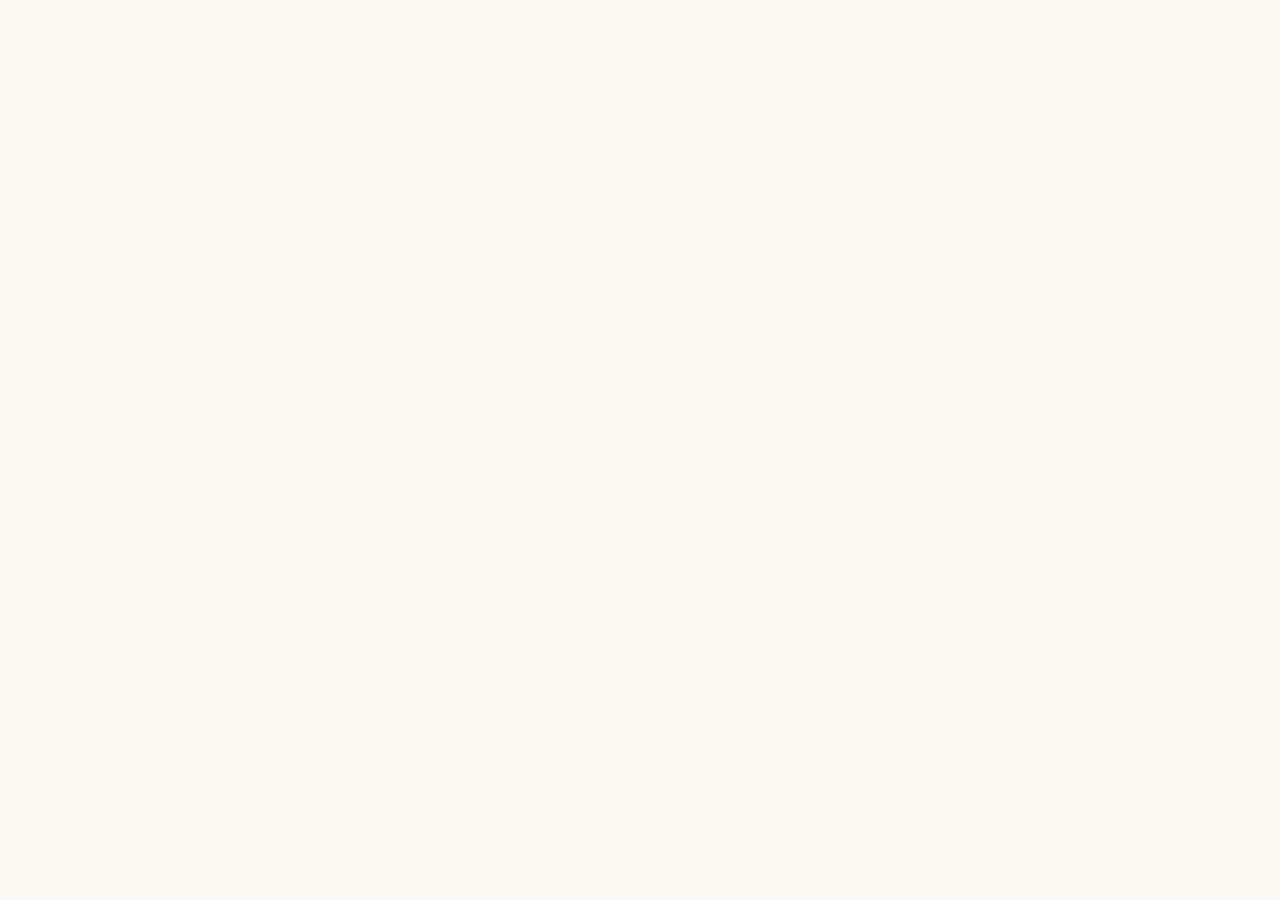
==== libros.html @ 9f0fb97b "primeros estilos" ====
<!DOCTYPE html>
<html lang="en">
<head>
    <meta charset="UTF-8">
    <meta name="viewport" content="width=device-width, initial-scale=1.0">
    <title>mis libros recomendados</title>
    <link rel="stylesheet" href="css/estilos.css">
</head>
<body>
    
</body>
</html>
---- css/estilos.css ----
body {
  font-family: Arial, sans-serif;
  background-color: #faf8f3;
  color: #263c59;
  margin: 0;
}

main {
  padding: 25px;
}

h2 {
  color: #263c59;
  font-size: 26px;
}
p{
    line-height:  1.5;
}
#cabecera{
    background-color: #263c59;
color:#faf8f3;
text-align: center;
padding:25px;
}
#cabecera h1 {
font-size: 36px;
margin:10px;
}
#cabecera p{
    font-style:italic;
}
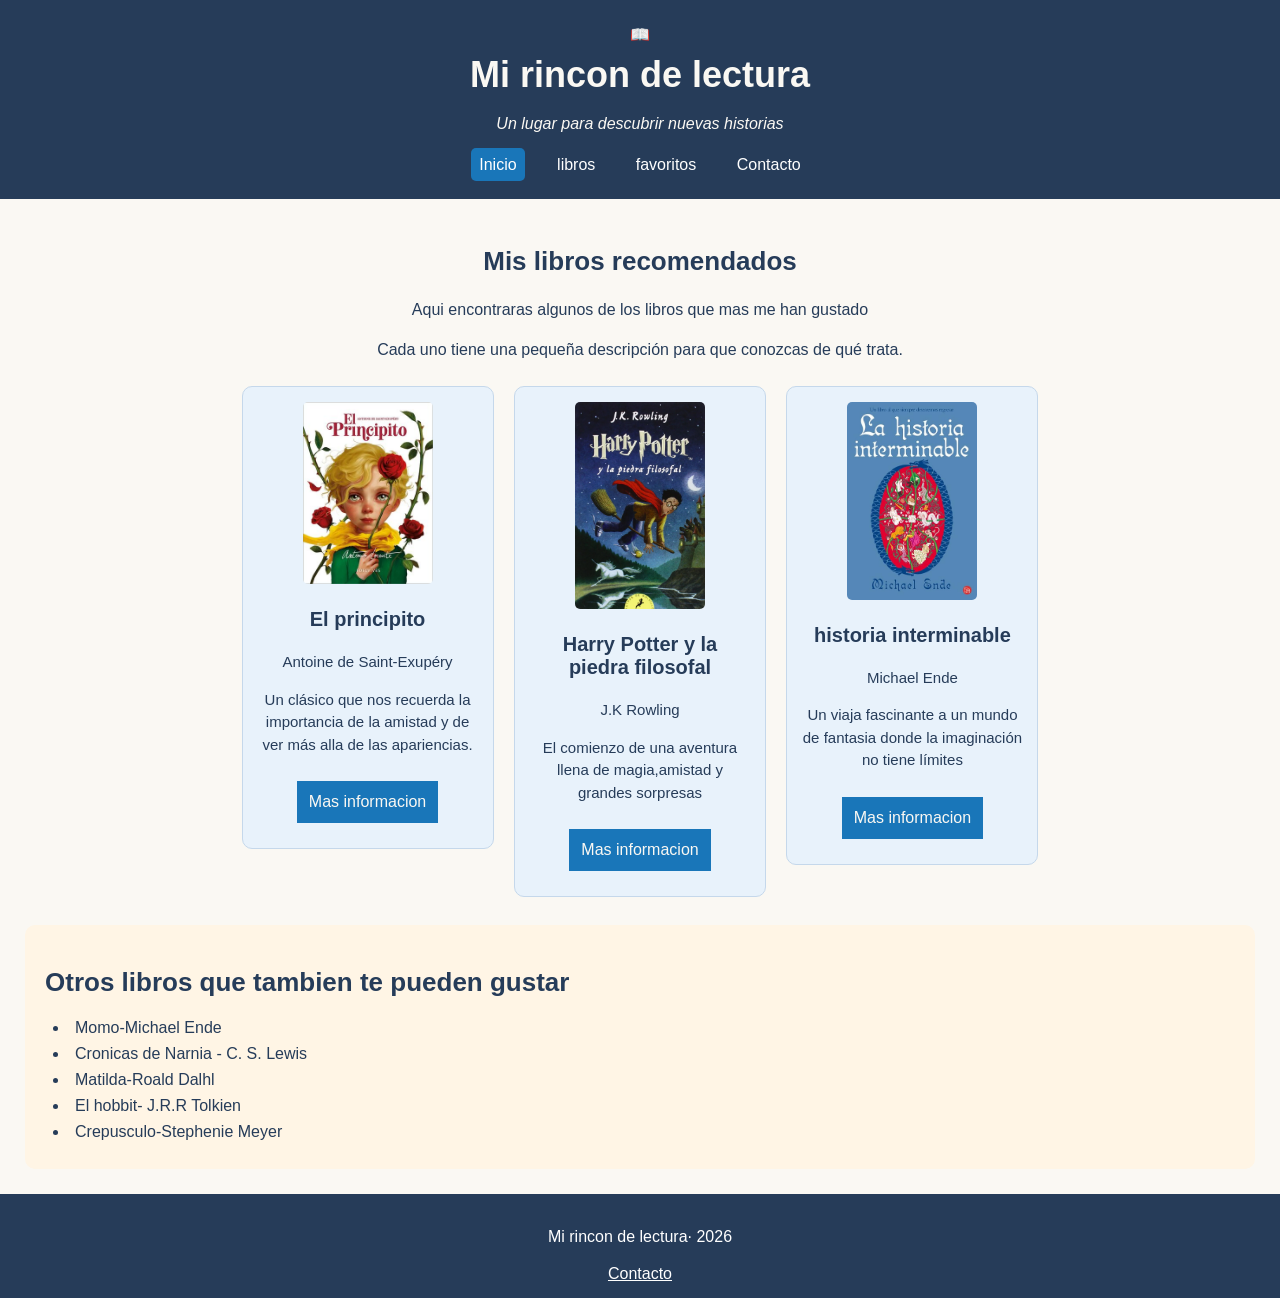
==== commit 6925ac2a: "pagina web de libros" ====
--- a/libros.html
+++ b/libros.html
@@ -1,12 +1,102 @@
 <!DOCTYPE html>
 <html lang="en">
+
 <head>
     <meta charset="UTF-8">
     <meta name="viewport" content="width=device-width, initial-scale=1.0">
     <title>mis libros recomendados</title>
     <link rel="stylesheet" href="css/estilos.css">
 </head>
+
 <body>
-    
+
+    <header id="cabecera">
+        <div class="identidad">
+            <span clas="icono-libro">📖</span>
+            <div>
+                <h1> Mi rincon de lectura </h1>
+                <p> Un lugar para descubrir nuevas historias </p>
+            </div>
+            <nav>
+                <a href="index.html" class="activo">Inicio</a>
+                <a href="libros.html">libros</a>
+                <a href="#index.html#generos">favoritos</a>
+                <a href="#contacto">Contacto</a>
+
+            </nav>
+    </header>
+    <main>
+        <section id="catalogo">
+            <h2> Mis libros recomendados</h2>
+            <p>
+                Aqui encontraras algunos de los libros que mas me han gustado
+            </p>
+            <p>
+                Cada uno tiene una pequeña descripción para que conozcas de qué trata.
+            </p>
+
+
+            <div class="tarjeta">
+                <img src="img/elprincipito.jpg" alt="portada de El principito" class="portada">
+                <h3>El principito</h3>
+                <p> Antoine de Saint-Exupéry</p>
+                <p>
+                    Un clásico que nos recuerda la importancia de la amistad y de ver más alla de las apariencias.
+                </p>
+                <a href="https://literatura.fandom.com/wiki/El_principito" class="boton">
+                    Mas informacion
+                </a>
+
+            </div>
+
+
+
+            <div class="tarjeta">
+                <img src="img/harrypotter.webp" alt="portada de Harry Potter" class="portada">
+                <h3>Harry Potter y la piedra filosofal</h3>
+                <p>J.K Rowling</p>
+                <p>
+                    El comienzo de una aventura llena de magia,amistad y grandes sorpresas
+                </p>
+                <a href="https://harrypotter.fandom.com/es/wiki/Harry_Potter_y_la_piedra_filosofal" class="boton">
+                    Mas informacion
+                </a>
+            </div>
+            
+            <div class="tarjeta">
+                <img src="img/historiainterminable.jpg" alt="portada de Historia interminable" class="portada">
+                <h3>historia interminable</h3>
+                <p>Michael Ende</p>
+                <p>
+                    Un viaja fascinante a un mundo de fantasia
+                    donde la imaginación no tiene límites
+                </p>
+                <a href="https://www.casadellibro.com/ebook-la-historia-interminable-edicion-ilustrada-coleccion-alfaguara-clasicos-ebook/9788410190047/15957496"
+                    class="boton">
+                    Mas informacion
+                </a>
+            </div>
+
+        </section>
+        <section id="otros-libros">
+
+            <h2> Otros libros que tambien te pueden gustar</h2>
+            <li> Momo-Michael Ende</li>
+            <li> Cronicas de Narnia - C. S. Lewis</li>
+            <li> Matilda-Roald Dalhl</li>
+            <li> El hobbit- J.R.R Tolkien </li>
+            <li> Crepusculo-Stephenie Meyer</li>
+
+
+
+
+        </section>
+    </main>
+    <footer id="contacto">
+        <p>Mi rincon de lectura· 2026</p>
+        <a href="mailto:lectura@ejemplo.com">Contacto</a>
+    </footer>
+
 </body>
+
 </html>
--- a/css/estilos.css
+++ b/css/estilos.css
@@ -1,31 +1,158 @@
 body {
-  font-family: Arial, sans-serif;
-  background-color: #faf8f3;
-  color: #263c59;
-  margin: 0;
+    font-family: Arial, sans-serif;
+    background-color: #faf8f3;
+    color: #263c59;
+    margin: 0;
 }
 
 main {
-  padding: 25px;
+    padding: 25px;
 }
 
 h2 {
-  color: #263c59;
-  font-size: 26px;
+    color: #263c59;
+    font-size: 26px;
 }
-p{
-    line-height:  1.5;
+
+p {
+    line-height: 1.5;
 }
-#cabecera{
+
+#cabecera {
     background-color: #263c59;
-color:#faf8f3;
-text-align: center;
-padding:25px;
+    color: #faf8f3;
+    text-align: center;
+    padding: 25px;
 }
+
 #cabecera h1 {
-font-size: 36px;
-margin:10px;
+    font-size: 36px;
+    margin: 10px;
 }
-#cabecera p{
+
+#cabecera p {
+    font-style: italic;
+}
+
+nav {
+    margin-top: 20px;
+}
+
+nav a {
+    color: white;
+    text-decoration: none;
+    margin: 10px;
+    padding: 8px;
+}
+
+nav a:hover {
+    background-color: #1976b9;
+    border-radius: 5px;
+}
+
+nav a.activo {
+    background-color: #1976b9;
+    border-radius: 5px;
+}
+
+#inicio {
+    padding: 20px;
+    background-color: white;
+}
+
+#inicio img {
+    width: 25px;
+    border-radius: 10px;
+}
+
+.boton {
+    display: inline-block;
+    background-color: #1976b9;
+    color: #faf8f3;
+    padding: 12px;
+    margin: 10px;
+    text-decoration: none;
+    border: radius 6px;
+}
+
+#generos {
+    background-color: #e8f2fb;
+    padding: 20px;
+    text-align: center;
+}
+
+.genero {
+    display: inline-block;
+    vertical-align: top;
+    background-color: white;
+    width: 170px;
+    min-height: 130px;
+    margin: 8px;
+    padding: 15px;
+    border: 1px solid #c5d8eb;
+    border-radius: 8px;
+}
+
+.genero h3 {
+    color: #263c59
+}
+#recomendadacion{
+    background-color: #fce8ec;
+    padding: 20px;
+    margin-top: 20px;
+    border-radius: 5px;
+}
+
+.portada{
+    width: 130px;
+    border-radius: 5px;
+}
+.cita{
+    background: color #fff5e5;
+    padding: 12px;
     font-style:italic;
+    text-align: center;
+    border-radius: 6px;
+}
+#catalogo{
+    text-align:center;
+}
+.tarjeta {
+    display:inline-block;
+    vertical-align: top;
+    width:220px;
+    min-height: 420px;
+    background-color: #e8f2fb;
+    border: 1px solid #c5d8eb;
+    border-radius: 10px;
+    padding: 15px;
+    margin:8px;
+    text-align: center;
+}
+.tarjeta h3{
+    font-size: 20px;
+}
+.tarjeta p{
+    font-size: 15px;
+}
+#otros-libros{
+    background-color: #fff5e5;
+    padding:20px;
+    margin-top: 20px;
+    border-radius: 10px;
+}
+#otros-libros li{
+    margin: 8px;
+}
+footer{
+    background-color: #263c59;
+    color:white;
+    text-align: center;
+    padding:15px;
+    
+    
+}
+footer a{
+    color:white;
+
 }
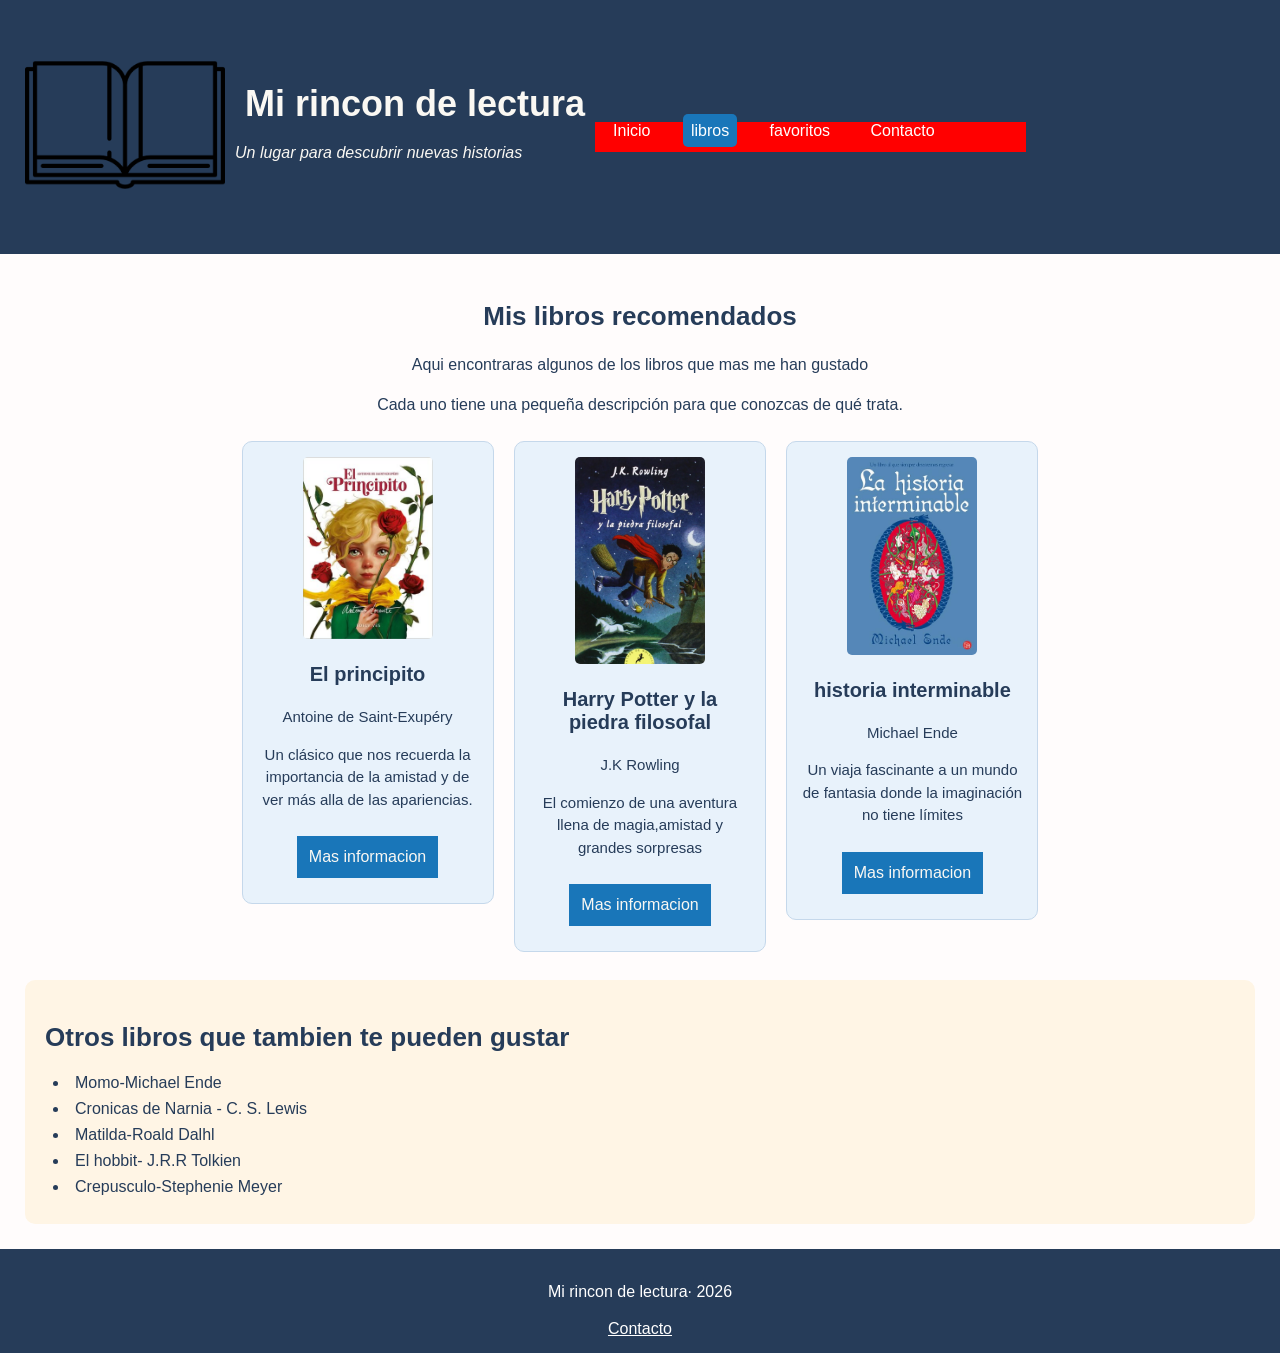
==== commit b3c66fc8: "pagina web de libros" ====
--- a/libros.html
+++ b/libros.html
@@ -12,14 +12,14 @@
 
     <header id="cabecera">
         <div class="identidad">
-            <span clas="icono-libro">📖</span>
+             <a> <img src="img/logolibrosinfondo.png" alt="Icono de un libro abierto, delineado en negro sobre fondo blanco liso; no contiene texto." id="logolibro">  </a>
             <div>
                 <h1> Mi rincon de lectura </h1>
                 <p> Un lugar para descubrir nuevas historias </p>
             </div>
             <nav>
-                <a href="index.html" class="activo">Inicio</a>
-                <a href="libros.html">libros</a>
+                <a href="index.html" >Inicio</a>
+                <a href="libros.html"class="activo">libros</a>
                 <a href="#index.html#generos">favoritos</a>
                 <a href="#contacto">Contacto</a>
 
@@ -37,7 +37,7 @@
 
 
             <div class="tarjeta">
-                <img src="img/elprincipito.jpg" alt="portada de El principito" class="portada">
+                <img src="img/elprincipito.jpg" alt="Portada del libro El principito, de Antoine de Saint-Exupéry." class="portada">
                 <h3>El principito</h3>
                 <p> Antoine de Saint-Exupéry</p>
                 <p>
@@ -52,7 +52,7 @@
 
 
             <div class="tarjeta">
-                <img src="img/harrypotter.webp" alt="portada de Harry Potter" class="portada">
+                <img src="img/harrypotter.webp" alt="Portada del libro Harry Potter y la piedra filosofal, de J. K. Rowling." class="portada">
                 <h3>Harry Potter y la piedra filosofal</h3>
                 <p>J.K Rowling</p>
                 <p>
@@ -64,7 +64,7 @@
             </div>
             
             <div class="tarjeta">
-                <img src="img/historiainterminable.jpg" alt="portada de Historia interminable" class="portada">
+                <img src="img/historiainterminable.jpg" alt="Portada del libro La historia interminable, de Michael Ende." class="portada">
                 <h3>historia interminable</h3>
                 <p>Michael Ende</p>
                 <p>
--- a/css/estilos.css
+++ b/css/estilos.css
@@ -1,6 +1,6 @@
 body {
     font-family: Arial, sans-serif;
-    background-color: #faf8f3;
+    background-color:rgb(255, 252, 252);
     color: #263c59;
     margin: 0;
 }
@@ -24,6 +24,10 @@
     text-align: center;
     padding: 25px;
 }
+#logolibro{
+ padding-right: 10px;
+ width: 200px;
+}
 
 #cabecera h1 {
     font-size: 36px;
@@ -33,10 +37,20 @@
 #cabecera p {
     font-style: italic;
 }
-
+.identidad{
+    display:flex;
+    align-items: center;
+    text-align: start;
+    padding: left 12%;
+    margin:0;
+}
 nav {
     margin-top: 20px;
-}
+    text-align:end;
+    padding-right: 6%;
+    padding-bottom: 1%;
+    background-color: red;
+}   
 
 nav a {
     color: white;
@@ -76,7 +90,7 @@
 }
 
 #generos {
-    background-color: #e8f2fb;
+    background-color: #d3d6da;
     padding: 20px;
     text-align: center;
 }
@@ -96,7 +110,7 @@
 .genero h3 {
     color: #263c59
 }
-#recomendadacion{
+#recomendacion{
     background-color: #fce8ec;
     padding: 20px;
     margin-top: 20px;
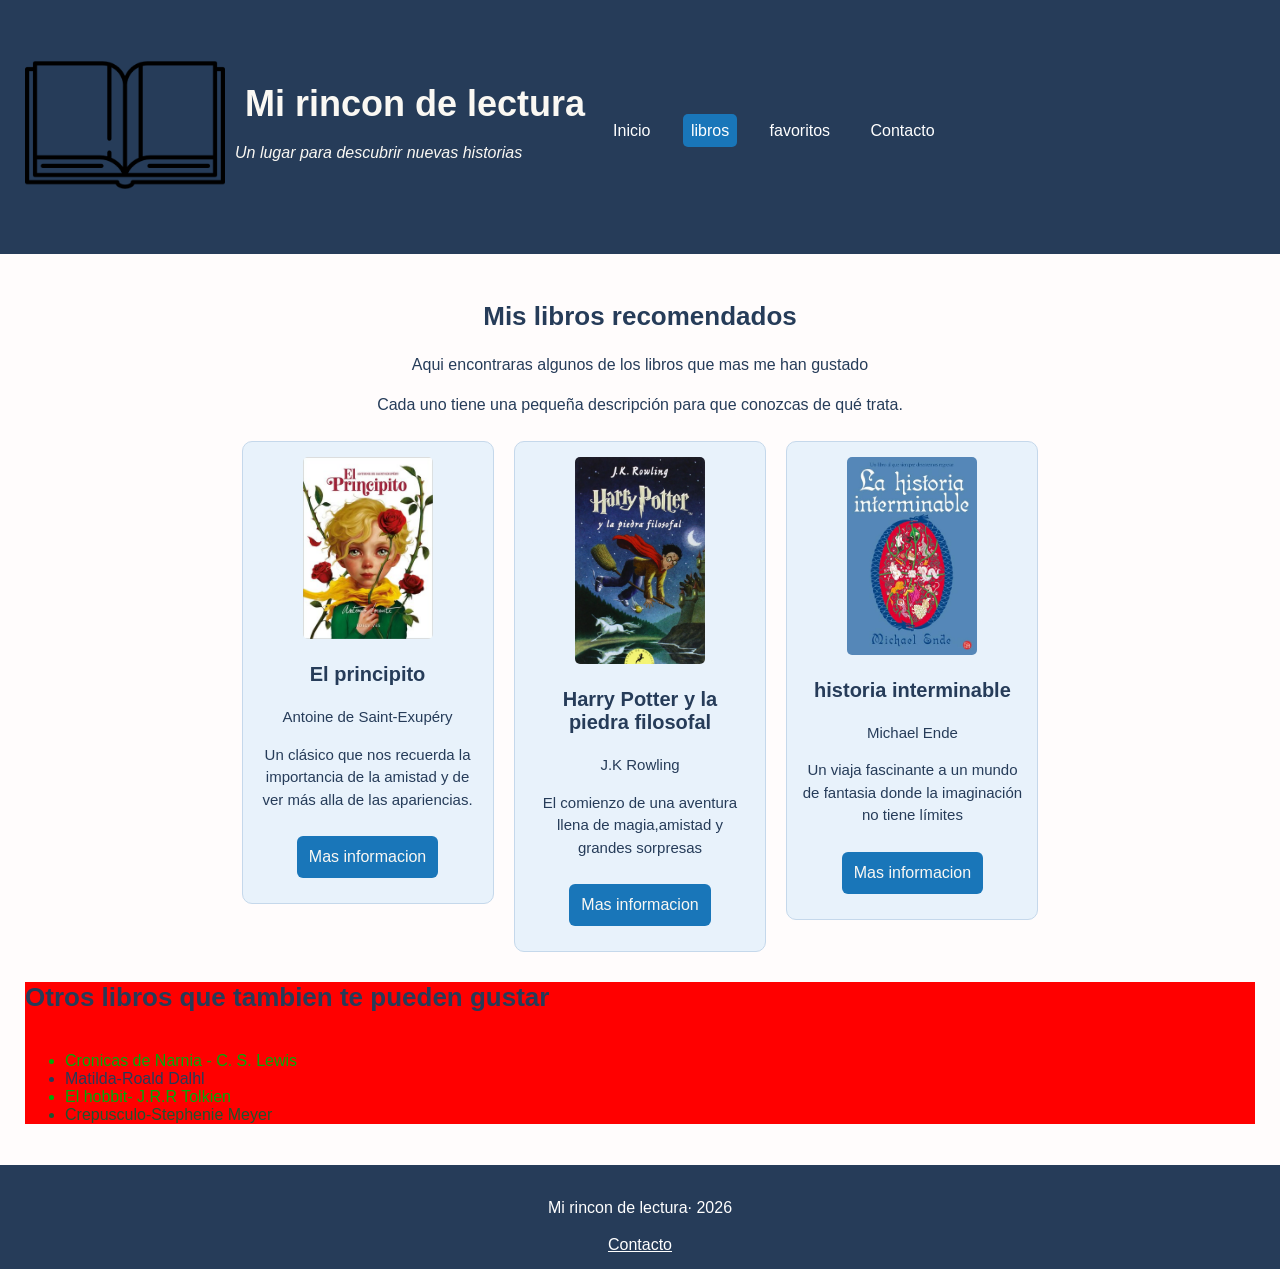
==== commit 2b1cafb6: "ultimos retoques de la pagina web" ====
--- a/libros.html
+++ b/libros.html
@@ -79,13 +79,17 @@
 
         </section>
         <section id="otros-libros">
+            
 
             <h2> Otros libros que tambien te pueden gustar</h2>
+            <ul>
+
             <li> Momo-Michael Ende</li>
             <li> Cronicas de Narnia - C. S. Lewis</li>
             <li> Matilda-Roald Dalhl</li>
             <li> El hobbit- J.R.R Tolkien </li>
             <li> Crepusculo-Stephenie Meyer</li>
+        </ul>
 
 
 
--- a/css/estilos.css
+++ b/css/estilos.css
@@ -1,6 +1,6 @@
 body {
     font-family: Arial, sans-serif;
-    background-color:rgb(255, 252, 252);
+    background-color: rgb(255, 252, 252);
     color: #263c59;
     margin: 0;
 }
@@ -24,9 +24,10 @@
     text-align: center;
     padding: 25px;
 }
-#logolibro{
- padding-right: 10px;
- width: 200px;
+
+#logolibro {
+    padding-right: 10px;
+    width: 200px;
 }
 
 #cabecera h1 {
@@ -37,20 +38,22 @@
 #cabecera p {
     font-style: italic;
 }
-.identidad{
-    display:flex;
+
+.identidad {
+    display: flex;
     align-items: center;
     text-align: start;
     padding: left 12%;
-    margin:0;
-}
+    margin: 0;
+}
+
 nav {
     margin-top: 20px;
-    text-align:end;
+    text-align: end;
     padding-right: 6%;
     padding-bottom: 1%;
-    background-color: red;
-}   
+
+}
 
 nav a {
     color: white;
@@ -62,6 +65,12 @@
 nav a:hover {
     background-color: #1976b9;
     border-radius: 5px;
+}
+
+nav a:focus {
+    border-radius: 5px;
+    border: 1px solid yellow;
+
 }
 
 nav a.activo {
@@ -86,13 +95,23 @@
     padding: 12px;
     margin: 10px;
     text-decoration: none;
-    border: radius 6px;
+    border-radius: 6px;
+}
+
+.boton:active {
+    background-color: aqua
 }
 
 #generos {
     background-color: #d3d6da;
     padding: 20px;
     text-align: center;
+
+}
+
+.iconogeneros {
+    width: 100px;
+
 }
 
 .genero {
@@ -105,68 +124,105 @@
     padding: 15px;
     border: 1px solid #c5d8eb;
     border-radius: 8px;
+    height: 250px;
+
+
 }
 
 .genero h3 {
     color: #263c59
 }
-#recomendacion{
+.genero:hover{
+    border: radius 15px;
+    background-color:chartreuse
+}
+#recomendacion {
     background-color: #fce8ec;
     padding: 20px;
     margin-top: 20px;
     border-radius: 5px;
 }
 
-.portada{
+.portada {
     width: 130px;
     border-radius: 5px;
 }
-.cita{
+
+.cita {
     background: color #fff5e5;
     padding: 12px;
-    font-style:italic;
+    font-style: italic;
     text-align: center;
     border-radius: 6px;
 }
-#catalogo{
-    text-align:center;
-}
+
+#catalogo {
+    text-align: center;
+}
+
 .tarjeta {
-    display:inline-block;
+    display: inline-block;
     vertical-align: top;
-    width:220px;
+    width: 220px;
     min-height: 420px;
     background-color: #e8f2fb;
     border: 1px solid #c5d8eb;
     border-radius: 10px;
     padding: 15px;
-    margin:8px;
-    text-align: center;
-}
-.tarjeta h3{
+    margin: 8px;
+    text-align: center;
+}
+
+.tarjeta h3 {
     font-size: 20px;
 }
-.tarjeta p{
+
+.tarjeta p {
     font-size: 15px;
 }
-#otros-libros{
-    background-color: #fff5e5;
-    padding:20px;
-    margin-top: 20px;
-    border-radius: 10px;
-}
-#otros-libros li{
-    margin: 8px;
-}
-footer{
+
+.tarjeta:hover {
+    border-radius: 15px;
+
+    border: 2px solid orange;
+}
+
+#otros-libros li:first-child {
+    
+    font-weight:bold;
+    color:red;
+
+}
+#otros-libros li:last-child{
+    color:rgb(30, 85, 47)
+}
+#otros-libros li:nth-child(even){
+    color:rgb(0, 170, 9);
+    
+
+
+}
+
+#otros-libros:nth-child(even) {
+    background-color:red;
+}
+
+footer {
     background-color: #263c59;
-    color:white;
-    text-align: center;
-    padding:15px;
-    
-    
-}
-footer a{
-    color:white;
+    color: white;
+    text-align: center;
+    padding: 15px;
+
+
+}
+
+footer a {
+    color: white;
+
+}
+
+.redes {
+    width: 30px;
+    height: 30px;
 
 }
